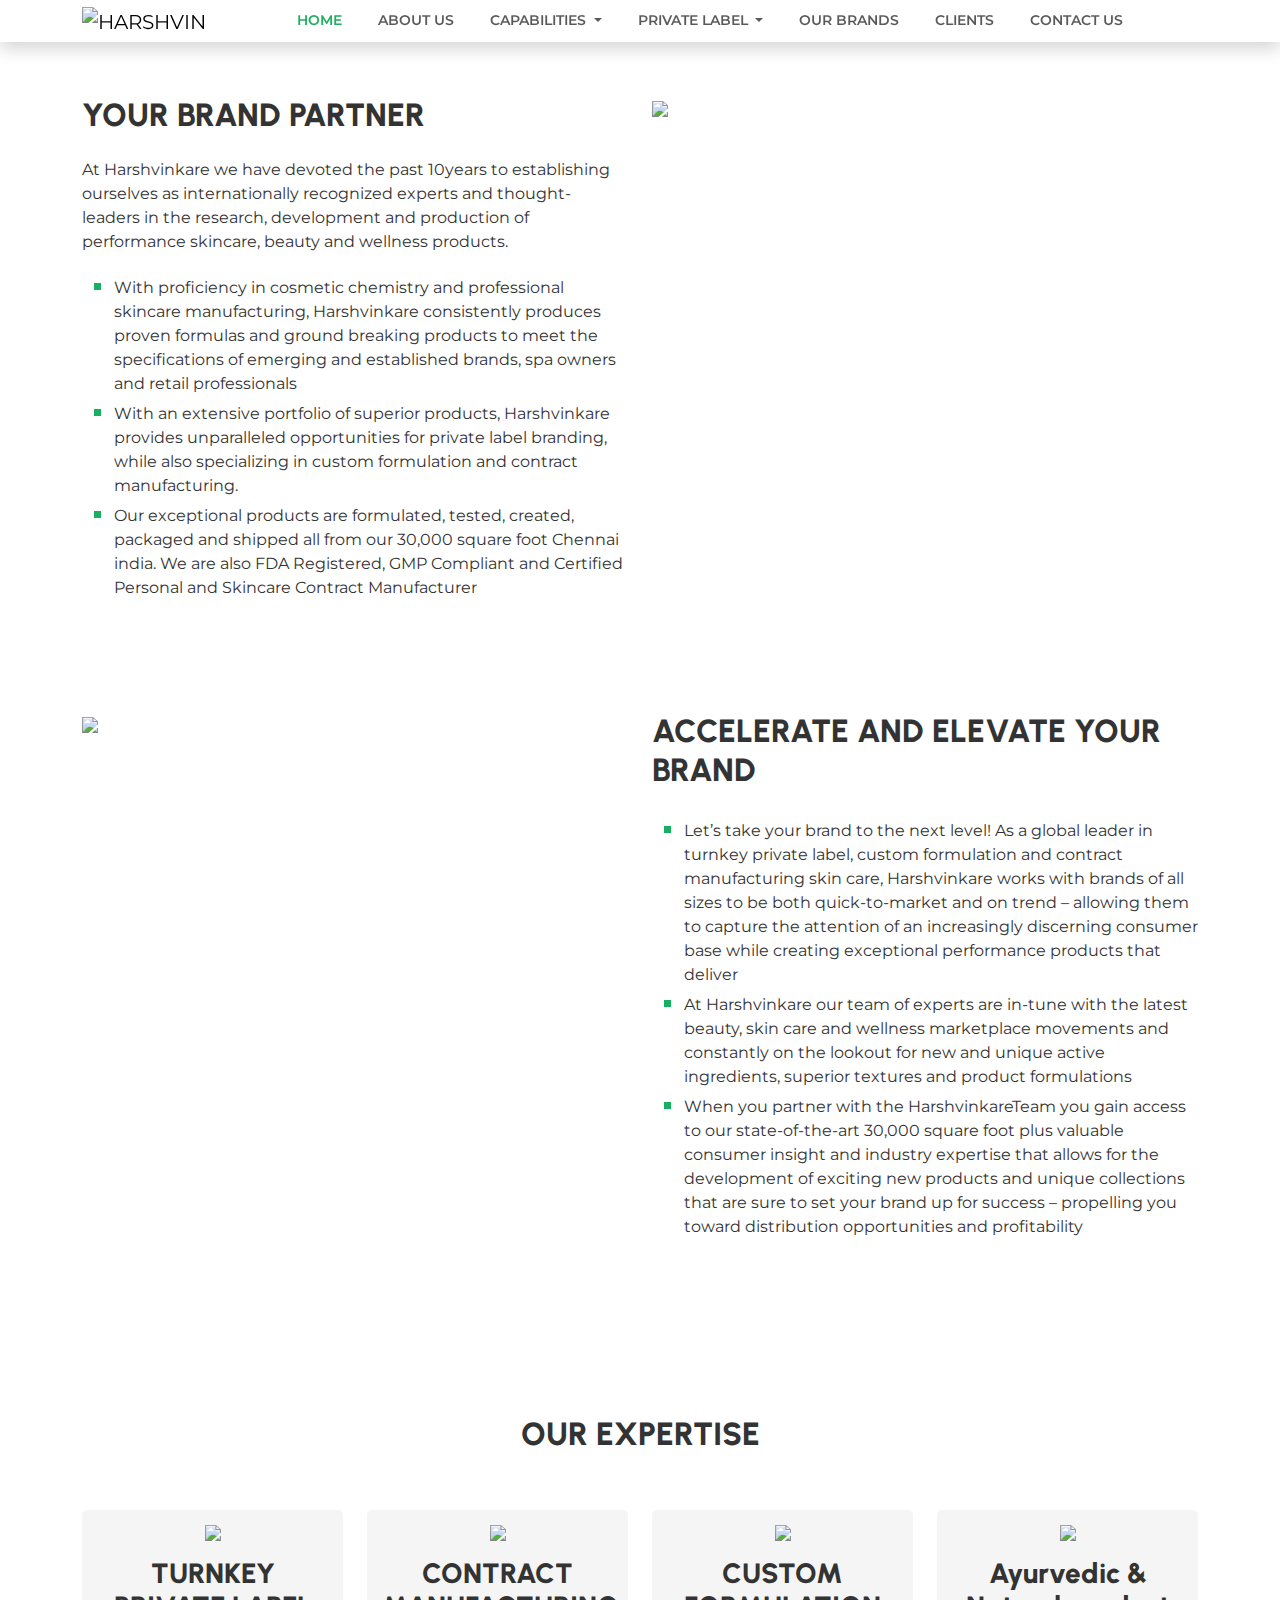
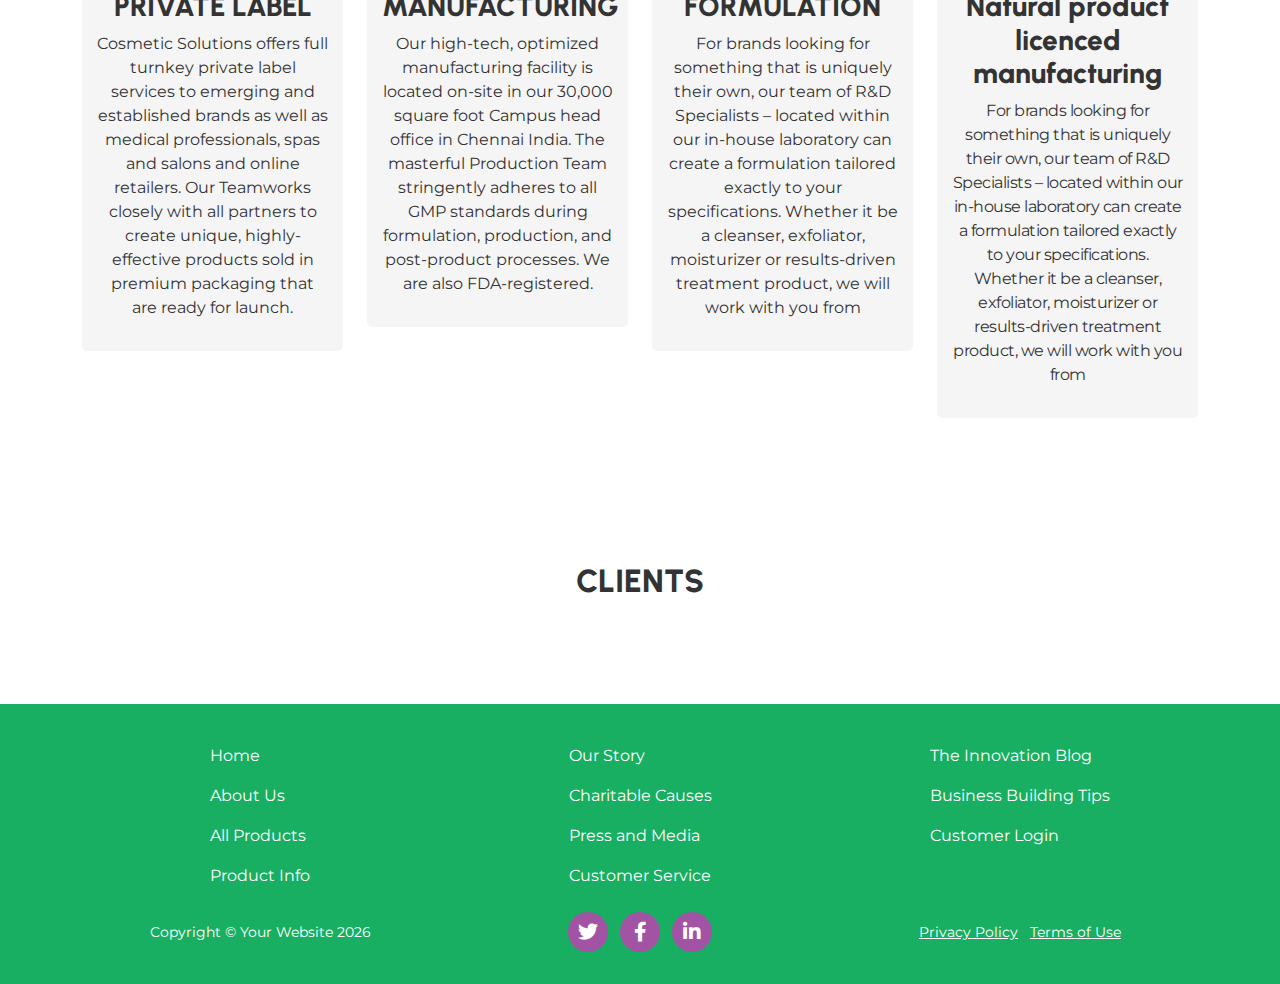
==== index.html @ 8b8654ab "Add files via upload" ====
<!DOCTYPE html>
<html lang="en">

<head>
  <title> HARSHVIN KARE PRODUCTS </title>
  <meta charset="utf-8">
  <meta name="viewport" content="width=device-width, initial-scale=1">
  <link rel="preconnect" href="https://fonts.googleapis.com">
  <link rel="preconnect" href="https://fonts.gstatic.com" crossorigin>
  <link href="https://fonts.googleapis.com/css2?family=Montserrat:ital,wght@0,100;0,200;0,300;0,400;0,500;0,600;0,700;0,800;0,900;1,100;1,200;1,300;1,400;1,500;1,600;1,700;1,800;1,900&display=swap"
    rel="stylesheet">
    <link href="https://fonts.googleapis.com/css2?family=Urbanist:ital,wght@0,100;0,200;0,300;0,400;0,500;0,600;0,700;0,800;0,900;1,100;1,200;1,300;1,400;1,500;1,600;1,700;1,800;1,900&display=swap" rel="stylesheet">
  <link rel="stylesheet" href="https://use.fontawesome.com/releases/v5.8.1/css/all.css">
  <link href="https://cdn.jsdelivr.net/npm/bootstrap@5.2.3/dist/css/bootstrap.min.css" rel="stylesheet">
  <link rel='stylesheet' href='https://cdnjs.cloudflare.com/ajax/libs/OwlCarousel2/2.3.4/assets/owl.carousel.min.css'>
  <link rel="stylesheet" href="css/style.css">
</head>

<body>
  <!--Header starts here -->
  <nav class="navbar navbar-expand-lg navbar-light bg-white fixed-top shadow p-0">
    <div class="container">
      <a class="navbar-brand" href="#">
        <img src="images/logo.jpg" alt="HARSHVIN" width="300" class="brand-logo" />
      </a>
      <button class="navbar-toggler" type="button" data-bs-toggle="collapse" data-bs-target="#navbarSupportedContent"
        aria-controls="navbarSupportedContent" aria-expanded="false" aria-label="Toggle navigation">
        <span class="navbar-toggler-icon"></span>
      </button>
      <div class="collapse navbar-collapse" id="navbarSupportedContent">
        <ul class="navbar-nav mx-auto mb-2 mb-lg-0">
          <li class="nav-item">
            <a class="nav-link active" href="index.html"> HOME </a>
          </li>
          <li class="nav-item">
            <a class="nav-link" href="about.html"> ABOUT US </a>
          </li>
          <li class="nav-item dropdown">
            <a class="nav-link dropdown-toggle" href="#" id="navbarDropdown" role="button" data-bs-toggle="dropdown"
              aria-expanded="false">
              CAPABILITIES
            </a>
            <ul class="dropdown-menu" aria-labelledby="navbarDropdown">
              <li><a class="dropdown-item" href="capabilities.html"> Custom Formulation </a></li>
              <li><a class="dropdown-item" href="capabilities.html"> Ayurvedic & Natural </a></li>
              <li><a class="dropdown-item" href="capabilities.html"> Handmade </a></li>
              <li><a class="dropdown-item" href="capabilities.html"> Manufacturing </a></li>
              <li><a class="dropdown-item" href="capabilities.html"> Turnkey Packaging </a></li>
              <li><a class="dropdown-item" href="capabilities.html"> Quality Assurance </a></li>
            </ul>
          </li>
          <li class="nav-item dropdown">
            <a class="nav-link dropdown-toggle" href="#" id="navbarDropdown" role="button" data-bs-toggle="dropdown"
              aria-expanded="false">
              PRIVATE LABEL
            </a>
            <ul class="dropdown-menu" aria-labelledby="navbarDropdown">
              <li><a class="dropdown-item" href="how-it-works.html"> How it works </a></li>
            </ul>
          </li>
          <li class="nav-item">
            <a class="nav-link" aria-current="page" href="our-brands.html"> OUR BRANDS </a>
          </li>
          <li class="nav-item">
            <a class="nav-link" href="clients.html"> CLIENTS </a>
          </li>

          <li class="nav-item">
            <a class="nav-link" href="contact.html"> CONTACT US </a>
          </li>

        </ul>

      </div>
    </div>
  </nav>
  <!--Header ends here -->
  <!-- Banner starts here -->
  <article class="banner-section">
    <div id="banner-carousel" class="owl-carousel">
      <div class="owl-slide">
        <img src="images/slide-01.jpg">
        <div class="slide-caption">
          <h1> Your Brand Partner </h1>
          <p class="mb-0"> The Partner For Turnkey Performance Product Solutions,
            Custom Formulation And Contract Manufacturing </p>
        </div>
      </div>
      <div class="owl-slide">
        <img src="images/slide-02.jpg">
        <div class="slide-caption">
          <h1> Your Brand Partner </h1>
          <p class="mb-0"> The Partner For Turnkey Performance Product Solutions,
            Custom Formulation And Contract Manufacturing </p>
        </div>
      </div>
      <div class="owl-slide">
        <img src="images/slide-03.jpg">
        <div class="slide-caption">
          <h1> Your Brand Partner </h1>
          <p class="mb-0"> The Partner For Turnkey Performance Product Solutions,
            Custom Formulation And Contract Manufacturing </p>
        </div>
      </div>
      <div class="owl-slide">
        <img src="images/slide-04.jpg">
        <div class="slide-caption">
          <h1> Your Brand Partner </h1>
          <p class="mb-0"> The Partner For Turnkey Performance Product Solutions,
            Custom Formulation And Contract Manufacturing </p>
        </div>
      </div>
      <div class="owl-slide">
        <img src="images/slide-05.jpg">
        <div class="slide-caption">
          <h1> Your Brand Partner </h1>
          <p class="mb-0"> The Partner For Turnkey Performance Product Solutions,
            Custom Formulation And Contract Manufacturing </p>
        </div>
      </div>
    </div>
  </article>
  <!-- Banner ends here -->
  <article>
    <div class="container py-sm-5">
      <div class="row py-sm-5">
        <div class="col-md-6 order-sm-2">
          <img src="images/factory-01.jpg" class="img-fluid" />
        </div>
        <div class="col-md-6 order-sm-1">
          <h2 class="pb-sm-3 underline">  YOUR BRAND PARTNER </h2>
          <p> At Harshvinkare we have devoted the past 10years to establishing ourselves as
            internationally recognized experts and thought-leaders in the research, development and
            production of performance skincare, beauty and wellness products.</p>
          <ul class="list-bullet">
            <li> With proficiency in cosmetic chemistry and professional skincare manufacturing,
              Harshvinkare consistently produces proven formulas and ground breaking products
              to meet the specifications of emerging and established brands, spa owners and retail
              professionals </li>
            <li> With an extensive portfolio of superior products, Harshvinkare provides
              unparalleled opportunities for private label branding, while also specializing in custom
              formulation and contract manufacturing. </li>
            <li> Our exceptional products are formulated, tested, created, packaged and shipped all
              from our 30,000 square foot Chennai india. We are also FDA Registered, GMP
              Compliant and Certified Personal and Skincare Contract Manufacturer </li>
          </ul>

        </div>
      </div>
      <div class="row py-sm-5">
        <div class="col-md-6">
          <img src="images/accelarate-brand.JPG" class="img-fluid" />
        </div>
        <div class="col-md-6">
          <h2 class="pb-sm-3 underline"> ACCELERATE AND ELEVATE
            YOUR BRAND </h2>

          <ul class="list-bullet">
            <li> Let’s take your brand to the next level! As a global leader in turnkey
              private label, custom formulation and contract manufacturing skin
              care, Harshvinkare works with brands of all sizes to be both
              quick-to-market and on trend – allowing them to capture the
              attention of an increasingly discerning consumer base while creating
              exceptional performance products that deliver </li>
            <li> At Harshvinkare our team of experts are in-tune with the latest
              beauty, skin care and wellness marketplace movements and
              constantly on the lookout for new and unique active ingredients,
              superior textures and product formulations </li>
            <li> When you partner with the HarshvinkareTeam you gain access
              to our state-of-the-art 30,000 square foot plus valuable consumer
              insight and industry expertise that allows for the development of
              exciting new products and unique collections that are sure to set your
              brand up for success – propelling you toward distribution
              opportunities and profitability </li>
          </ul>

        </div>
      </div>
    </div>
  </article>
  <article class="expertise-section">
    <div class="container">
    <div class="row py-sm-5">
      <h2 class="text-center py-3 pb-sm-5 underline"> OUR EXPERTISE </h2>
      <div class="col-md-3">
        <div class="expertise-card">
        <img src="https://dummyimage.com/600x400/000/fff" class="img-fluid mb-3"/>
        <h3> TURNKEY PRIVATE LABEL </h3>
        <p> Cosmetic Solutions offers full turnkey
          private label services to emerging and
          established brands as well as medical
          professionals, spas and salons and
          online retailers. Our Teamworks closely
          with all partners to create unique,
          highly-effective products sold in
          premium packaging that are ready for
          launch. </p>
        </div>
      </div>
      <div class="col-md-3">
        <div class="expertise-card">
        <img src="https://dummyimage.com/600x400/000/fff" class="img-fluid mb-3"/>
        <h3> CONTRACT MANUFACTURING </h3>
        <p> Our high-tech, optimized manufacturing facility is
          located on-site in our 30,000 square foot
          Campus head office in Chennai India. The
          masterful Production Team stringently adheres
          to all GMP standards during formulation,
          production, and post-product processes. We are
          also FDA-registered. </p>
        </div>
      </div>
      <div class="col-md-3">
        <div class="expertise-card">
        <img src="https://dummyimage.com/600x400/000/fff" class="img-fluid mb-3"/>
        <h3> CUSTOM FORMULATION </h3>
        <p>For brands looking for something that is
          uniquely their own, our team of R&D
          Specialists – located within our in-house
          laboratory can create a
          formulation tailored exactly to your
          specifications. Whether it be a cleanser,
          exfoliator, moisturizer or results-driven
          treatment product, we will work with
          you from </p>
        </div>
      </div>
      <div class="col-md-3">
        <div class="expertise-card">
        <img src="https://dummyimage.com/600x400/000/fff" class="img-fluid mb-3"/>
        <h3>Ayurvedic & Natural product licenced manufacturing </h3>
        <p style="letter-spacing: -0.5px;">For brands looking for something
          that is uniquely their own, our
          team of R&D
          Specialists – located within our
          in-house laboratory can create a
          formulation tailored exactly to
          your specifications. Whether it be
          a cleanser,
          exfoliator, moisturizer or
          results-driven treatment product,
          we will work with
          you from  </p>
        </div>
      </div>
    </div>
  </div>
  </article>
  <article class="py-sm-5">
    <h2 class="text-center py-3 py-sm-5 underline"> CLIENTS </h2>
    <div class="container">
      <div class="brand-carousel section-padding owl-carousel">
        <div class="single-logo">
          <img src="images/clients/brand1.jpg" alt="">
        </div>
        <div class="single-logo">
          <img src="images/clients/brand2.jpg" alt="">
        </div>
        <div class="single-logo">
          <img src="images/clients/brand3.jpg" alt="">
        </div>
        <div class="single-logo">
          <img src="images/clients/brand4.jpg" alt="">
        </div>
        <div class="single-logo">
          <img src="images/clients/brand6.jpg" alt="">
        </div>
        <div class="single-logo">
          <img src="images/clients/brand6.jpg" alt="">
        </div>
        <div class="single-logo">
          <img src="images/clients/brand7.jpg" alt="">
        </div>
      </div>
      <div class="brand-carousel2 section-padding owl-carousel">
        <div class="single-logo">
          <img src="images/clients/brand8.jpg" alt="">
        </div>
        <div class="single-logo">
          <img src="images/clients/brand9.jpg" alt="">
        </div>
        <div class="single-logo">
          <img src="images/clients/brand10.jpg" alt="">
        </div>
        <div class="single-logo">
          <img src="images/clients/brand11.jpg" alt="">
        </div>
        <div class="single-logo">
          <img src="images/clients/brand12.jpg" alt="">
        </div>
        <div class="single-logo">
          <img src="images/clients/brand13.jpg" alt="">
        </div>
        <div class="single-logo">
          <img src="images/clients/brand14.jpg" alt="">
        </div>
      </div>
      
      
      
    </div>
  </article>
  <footer>
    <div class="container">
      <div class="row">
        <div class="col-md-4 footer-column">
          <ul class="nav flex-column">
            <li class="nav-item">
              <a class="nav-link" href="index.html"> Home </a>
            </li>
            <li class="nav-item">
              <a class="nav-link" href="#"> About Us </a>
            </li>
            <li class="nav-item">
              <a class="nav-link" href="#"> All Products </a>
            </li>
            <li class="nav-item">
              <a class="nav-link" href="#"> Product Info </a>
            </li>
          </ul>
        </div>
        <div class="col-md-4 footer-column">
          <ul class="nav flex-column">
           <li class="nav-item">
              <a class="nav-link" href="#"> Our Story </a>
            </li>
            <li class="nav-item">
              <a class="nav-link" href="#"> Charitable Causes </a>
            </li>
            <li class="nav-item">
              <a class="nav-link" href="#"> Press and Media </a>
            </li>
            <li class="nav-item">
              <a class="nav-link" href="#"> Customer Service </a>
            </li>
          </ul>
        </div>
        <div class="col-md-4 footer-column">
          <ul class="nav flex-column">
           <li class="nav-item">
              <a class="nav-link" href="#">  The Innovation Blog </a>
            </li>
            <li class="nav-item">
              <a class="nav-link" href="#"> Business Building Tips </a>
            </li>
            <li class="nav-item">
              <a class="nav-link" href="#"> Customer Login </a>
            </li>
           </ul>
        </div>
      </div>
  
     
      
      <div class="row text-center mt-3">
        <div class="col-md-4 box">
          <span class="copyright quick-links">Copyright &copy; Your Website <script>document.write(new Date().getFullYear())</script>
          </span>
        </div>
        <div class="col-md-4 box">
          <ul class="list-inline social-buttons">
            <li class="list-inline-item">
              <a href="#">
              <i class="fab fa-twitter"></i>
            </a>
            </li>
            <li class="list-inline-item">
              <a href="#">
              <i class="fab fa-facebook-f"></i>
            </a>
            </li>
            <li class="list-inline-item">
              <a href="#">
              <i class="fab fa-linkedin-in"></i>
            </a>
            </li>
          </ul>
        </div>
        <div class="col-md-4 box">
          <ul class="list-inline quick-links">
            <li class="list-inline-item">
              <a href="#">Privacy Policy</a>
            </li>
            <li class="list-inline-item">
              <a href="#">Terms of Use</a>
            </li>
          </ul>
        </div>
      </div>
    </div>
  </footer>
  <script src="https://cdnjs.cloudflare.com/ajax/libs/font-awesome/6.2.1/js/all.min.js"></script>
  <script src="https://cdn.jsdelivr.net/npm/bootstrap@5.2.3/dist/js/bootstrap.bundle.min.js"></script>
  <script src="https://cdnjs.cloudflare.com/ajax/libs/jquery/3.6.1/jquery.min.js"></script>
  <script src='https://cdnjs.cloudflare.com/ajax/libs/OwlCarousel2/2.3.4/owl.carousel.min.js'></script>
  <script src="js/action.js"> </script>
</body>

</html>
---- css/style.css ----
body {
    font-family: 'Montserrat', sans-serif;
    /* font-family: 'Urbanist', sans-serif; */
    font-size: 1rem;
    line-height: 1.5;
    color: #333333;
    font-weight: 400;
}
.h-100vh {
    height: 100vh;
}
.h1, .h2, .h3, .h4, .h5, .h6, h1, h2, h3, h4, h5, h6 {
    font-family: 'Urbanist', sans-serif;
   font-weight: 800;
}
span.navbar-toggler-icon {
    width: 1rem;
    height: 1rem;
}
.navbar li.nav-item {
    padding: 0 10px;
}
.navbar a.nav-link {
    font-size: 14px;
    font-weight: 600;
}
.dropdown-menu li a {
    text-transform: capitalize;
    padding: 10px;
}
.dropdown-item.active, .dropdown-item:active {
    background-color: #19af63;
}
.list-bullet li {
    list-style-type: square;
}
.list-bullet li::marker {
    font-size: 1.3em;
    color: #19af63;
}
.navbar-nav .nav-link.active {
    color: #22ae60;
    font-weight: 600;
}
.slide-caption {
    background-color: #f89e35;
    padding: 15px;
    color: #ffffff;
    width: 50%;
    position: absolute;
    top: 47%;
    left: 10%;
    border-radius: 2px;
}

.banner-section .custom-control {
    position: absolute;
    top: 2em;
    right: 2em;
    z-index: 999;
  }
 .banner-section .custom-control button {
    background: deepskyblue;
    border: 1px solid;
    color: white;
    font-size: 1em;
    padding: 0.2em 0.6em;
    outline: none;
  }
  .banner-section .custom-control button.active {
    background: #7CD279;
  }
  
  .banner-section .owl-carousel {
    position: relative;
    height: 100%;
  }
  .banner-section .owl-carousel .owl-slide {
    width: 100%;
  }
  .banner-section .owl-carousel .owl-slide img {
    width: 100%;
    height: auto;
    margin-top: 45px;
  }
  .banner-section .owl-carousel .owl-controls {
    position: absolute;
    top: 50%;
    left: 0;
    right: 0;
  }
  .banner-section .owl-carousel .owl-nav button {
    position: absolute;
    top: 50%;
    bottom: 0;
    display: inline-block;
    zoom: 1;
    margin: 0;
    width: 60px;
    height: 60px;
    line-height: 45px;
    text-align: center;
    font-size: 1em;
    border-radius: 30px;
    font-size: 14px;
    color: #FFF;
    background: #19af63;
    opacity: 0.8;
    text-transform: uppercase;
    border-radius: 50px;
  }
  .banner-section .owl-carousel .owl-nav button:hover {
    opacity: 1;
  }
  .banner-section .owl-carousel .owl-nav button.owl-prev { 
    left: 0.5em;
    }
    
  .banner-section .owl-carousel .owl-nav button.owl-next { 
    right: 0.5em;
   }
   .banner-section .owl-carousel .owl-nav button>span {
    font-size: 48px;
   }
.expertise-section {
    background-image: url("../images/expertise-bg.jpg");
    background-repeat: no-repeat;
    background-size: cover;
    background-position: center center;
}
.expertise-card{
    border-radius: 5px;
    transition: 0.4s;
    position: relative;
    z-index: 2;
    padding: 15px;
    background: #F5F5F5;
    text-align: center;
}
.expertise-card:hover {
    background: #ffffff;
    box-shadow: 0px 12px 35px rgb(0 0 0 / 10%);
    transform: translateY(-20px);
}

.owl-dots{
    text-align: center;
  }
  
  .owl-dot {
    display: inline-block;
    height: 15px !important;
    width: 15px !important;
    background-color: #dee2e6  !important;
    opacity: 0.8;
    border-radius: 50%;
    margin: 0 5px;
  }
  
  .owl-dot.active {
    background-color: #19af63 !important;
  }
  
.client-img {
    text-align: center;
    border: 2px solid #e9ecef;
    padding: 10px;
    margin-bottom: 15px;
}
.shape-img-1 {
    top: 17px;
    left: -80px;
    position: absolute;
    z-index: -1;
}
/* Contact page */
.contact .card {
    position: relative;
    margin: 150px auto 100px;
    padding: 20px;
    box-shadow: 3px 10px 20px rgba(0, 0, 0, 0.2);
    border-radius: 10px;
    border: 0;
  }
  .contact .card .circle {
    border-radius: 3px;
    width: 150px;
    height: 150px;
    background: black;
    position: absolute;
    right: 0px;
    top: 0;
    background-image: linear-gradient(to top, #fbc2eb 0%, #a6c1ee 100%);
    border-bottom-left-radius: 170px;
  }
  .contact .card .content {
    margin-top: 25px;
    display: flex;
    flex-direction: column;
  }
  .contact .card h1 {
    font-size: 34px;
    font-weight: bold;
    margin-bottom: 0;
  }
  .contact .card h2 {
    font-size: 18px;
    letter-spacing: 0.5px;
    font-weight: 300;
  }
  .contact .card .social {
    margin-bottom: 5px;
  }
  .contact .card .social a {
    text-decoration: none !important;
    color: black;
    margin-left: 8px;
    font-weight: 300;
  }
  .contact .card .social a i {
    font-weight: 400;
  }
  .contact .card .location {
    display: flex;
    align-items: center;
    justify-content: center;
    flex-direction: column;
  }
  .contact .card .location i {
    color: red;
  }
  .contact .card .location p {
    font-weight: 300;
  }









/* Footer */

footer {
    padding: 2rem 0;
    background-color: #19af63;
  }
  
  .footer-column:not(:first-child) {
    padding-top: 2rem;
  }

  
  .footer-column {
    text-align: center;
  }
  .footer-column .nav-item .nav-link {
    padding: 0.5rem 0;
    color: #ffffff;
  }
  .footer-column .nav-item span.nav-link {
    color: #6c757d;
  }
  .footer-column .nav-item span.footer-title {
    font-size: 14px;
    font-weight: 700;
    color: #fff;
    text-transform: uppercase;
  }
  .footer-column .nav-item .fas {
    margin-right: 0.5rem;
  }
  .footer-column ul {
    display: inline-block;
  }

  
  ul.social-buttons {
    margin-bottom: 0;
  }
  
  ul.social-buttons li a:active,
  ul.social-buttons li a:focus,
  ul.social-buttons li a:hover {
    background-color: #fec503;
  }
  
  ul.social-buttons li a {
    font-size: 20px;
    line-height: 40px;
    display: block;
    width: 40px;
    height: 40px;
    -webkit-transition: all 0.3s;
    -moz-transition: all 0.3s;
    transition: all 0.3s;
    color: #fff;
    border-radius: 100%;
    outline: 0;
    background-color: #a253a4;
  }
  
  footer .quick-links {
    font-size: 90%;
    line-height: 40px;
    margin-bottom: 0;
    text-transform: none;
    font-family: Montserrat, "Helvetica Neue", Helvetica, Arial, sans-serif;
  }
  footer .quick-links li a {
    color:#ffffff;
  }
  .copyright {
    color: white;
  }
  
  .fa-ellipsis-h {
    color: white;
    padding: 2rem 0;
  }
  @media (min-width: 768px) {
    .footer-column:not(:first-child) {
      padding-top: 0rem;
    }
    .footer-column ul {
        text-align: left;
      }
  }


/* For mobile phones: */
  @media only screen and (max-width: 768px) {
    .banner-section .owl-carousel .owl-slide img {
      height: 550px;
      width: auto !important;
    }
    .navbar-brand img {
        width:220px;
    }
    .col-reversed{
        flex-direction: column-reverse;
     }
     .contact .card {
        margin: 100px auto 50px;
    }
  }
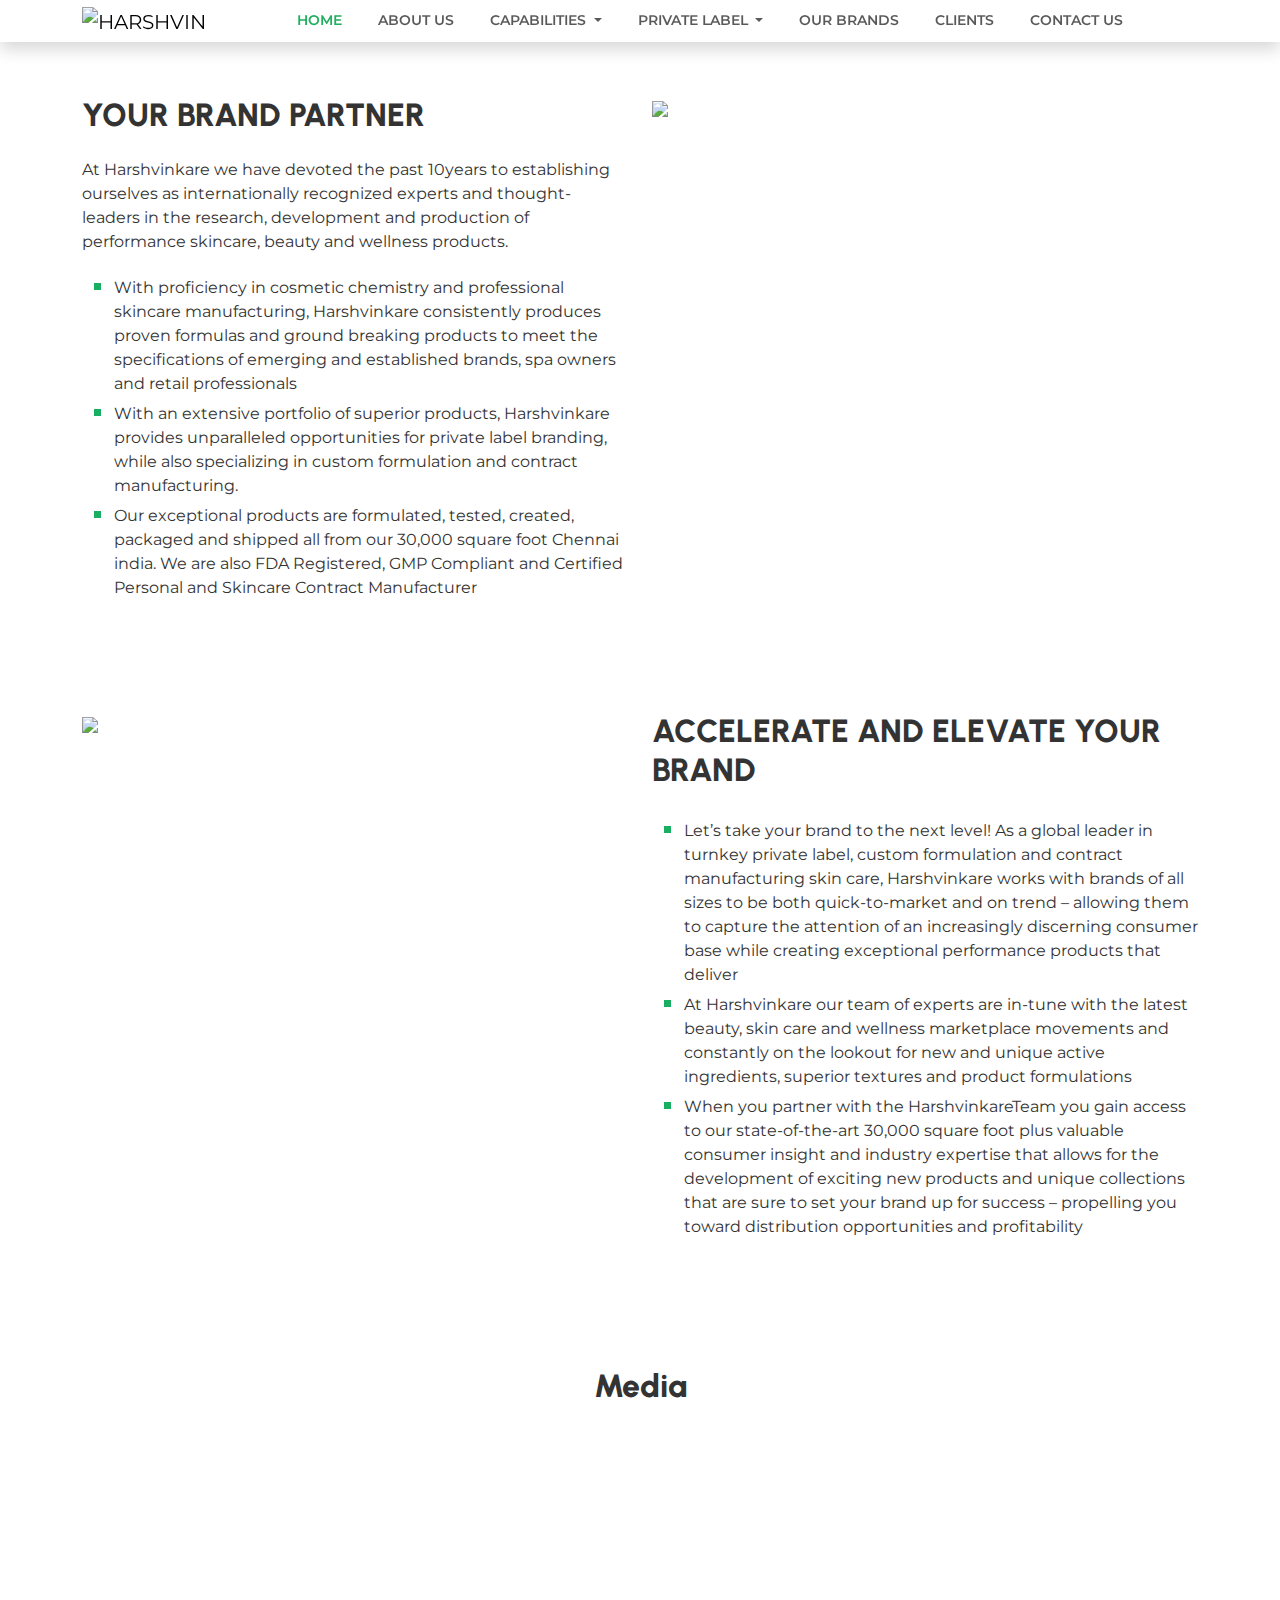
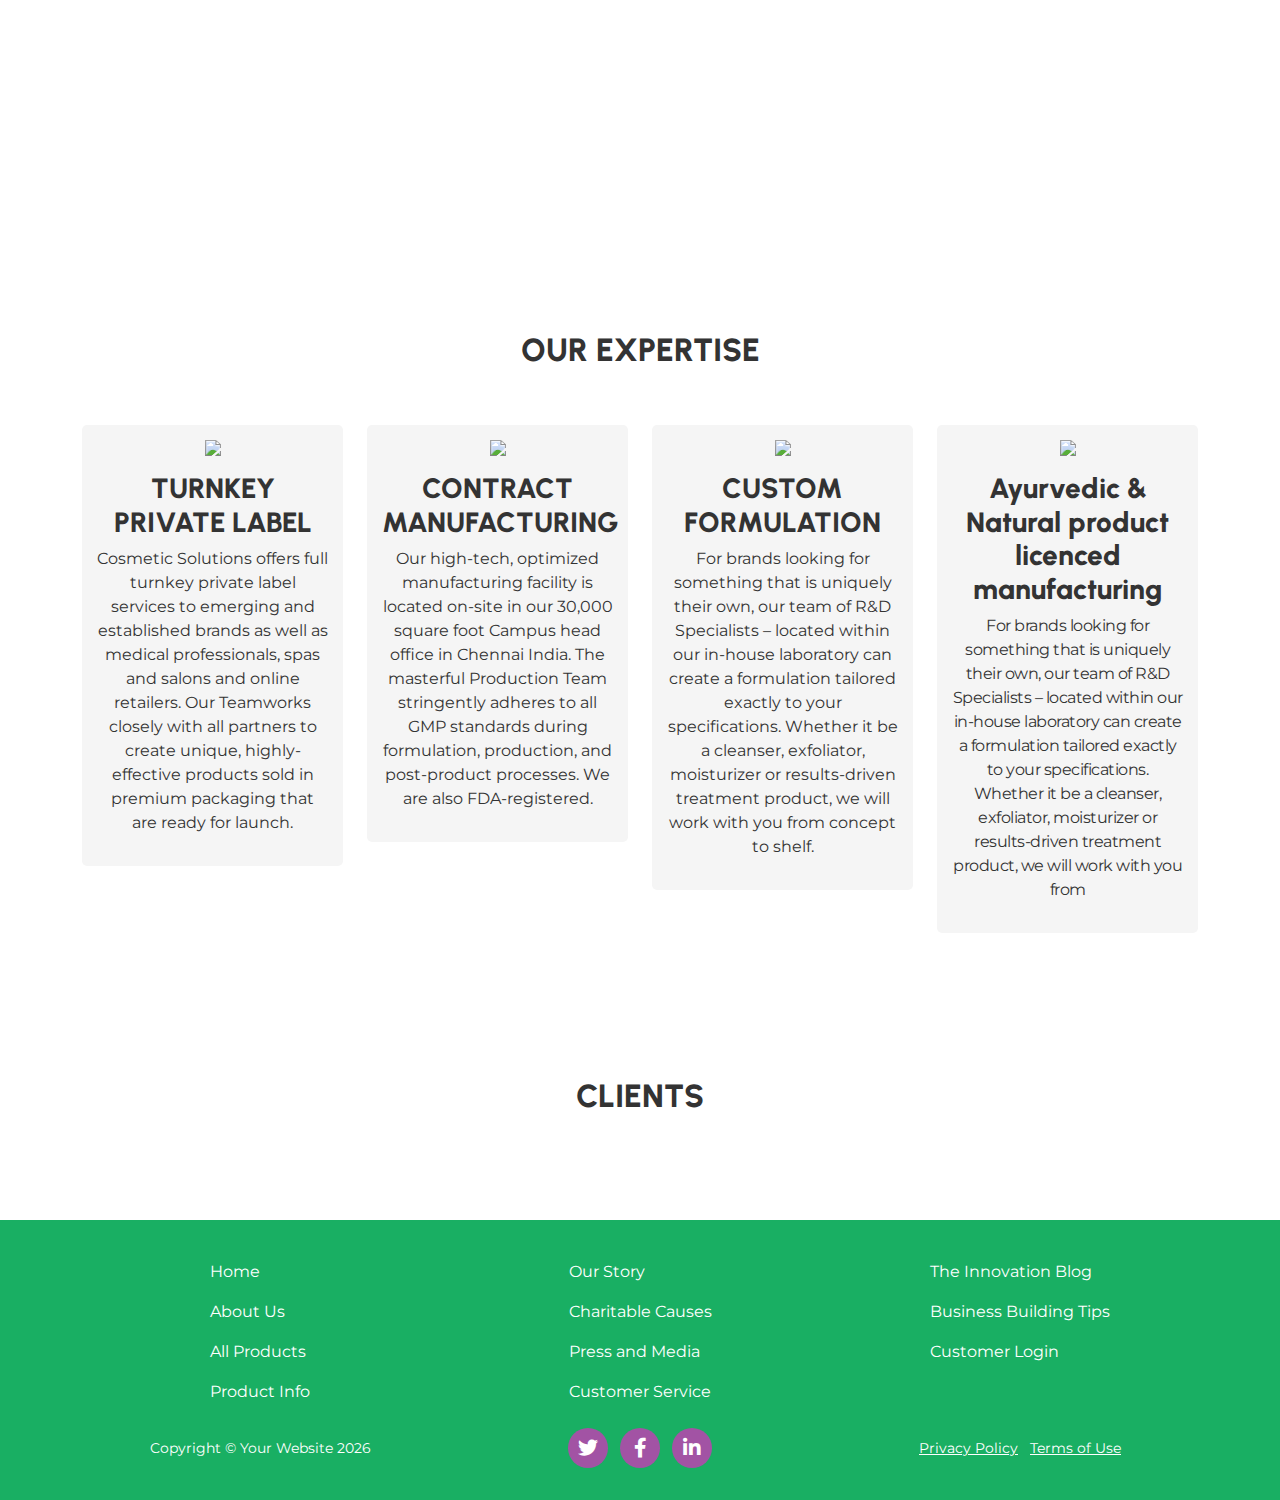
==== commit 4784db96: "Add files via upload" ====
--- a/index.html
+++ b/index.html
@@ -41,12 +41,12 @@
               CAPABILITIES
             </a>
             <ul class="dropdown-menu" aria-labelledby="navbarDropdown">
-              <li><a class="dropdown-item" href="capabilities.html"> Custom Formulation </a></li>
-              <li><a class="dropdown-item" href="capabilities.html"> Ayurvedic & Natural </a></li>
-              <li><a class="dropdown-item" href="capabilities.html"> Handmade </a></li>
-              <li><a class="dropdown-item" href="capabilities.html"> Manufacturing </a></li>
-              <li><a class="dropdown-item" href="capabilities.html"> Turnkey Packaging </a></li>
-              <li><a class="dropdown-item" href="capabilities.html"> Quality Assurance </a></li>
+              <li><a class="dropdown-item" href="capabilities.html#custom-formulation"> Custom Formulation </a></li>
+              <li><a class="dropdown-item" href="capabilities.html#ayurvedic"> Ayurvedic & Natural </a></li>
+              <li><a class="dropdown-item" href="capabilities.html#handmade"> Handmade </a></li>
+              <li><a class="dropdown-item" href="capabilities.html#manufactoring"> Manufacturing </a></li>
+              <li><a class="dropdown-item" href="capabilities.html#turnkey"> Turnkey Packaging </a></li>
+              <li><a class="dropdown-item" href="capabilities.html#qa"> Quality Assurance </a></li>
             </ul>
           </li>
           <li class="nav-item dropdown">
@@ -79,44 +79,44 @@
   <article class="banner-section">
     <div id="banner-carousel" class="owl-carousel">
       <div class="owl-slide">
-        <img src="images/slide-01.jpg">
-        <div class="slide-caption">
+        <img src="images/1.png">
+<!--         <div class="slide-caption">
           <h1> Your Brand Partner </h1>
           <p class="mb-0"> The Partner For Turnkey Performance Product Solutions,
             Custom Formulation And Contract Manufacturing </p>
-        </div>
+        </div> -->
       </div>
       <div class="owl-slide">
-        <img src="images/slide-02.jpg">
-        <div class="slide-caption">
+        <img src="images/2.png">
+<!--         <div class="slide-caption">
           <h1> Your Brand Partner </h1>
           <p class="mb-0"> The Partner For Turnkey Performance Product Solutions,
             Custom Formulation And Contract Manufacturing </p>
-        </div>
+        </div> -->
       </div>
       <div class="owl-slide">
-        <img src="images/slide-03.jpg">
-        <div class="slide-caption">
+        <img src="images/3.png">
+<!--         <div class="slide-caption">
           <h1> Your Brand Partner </h1>
           <p class="mb-0"> The Partner For Turnkey Performance Product Solutions,
             Custom Formulation And Contract Manufacturing </p>
-        </div>
+        </div> -->
       </div>
       <div class="owl-slide">
-        <img src="images/slide-04.jpg">
-        <div class="slide-caption">
+        <img src="images/4.png">
+<!--         <div class="slide-caption">
           <h1> Your Brand Partner </h1>
           <p class="mb-0"> The Partner For Turnkey Performance Product Solutions,
             Custom Formulation And Contract Manufacturing </p>
-        </div>
+        </div> -->
       </div>
       <div class="owl-slide">
-        <img src="images/slide-05.jpg">
-        <div class="slide-caption">
+        <img src="images/5.png">
+<!--         <div class="slide-caption">
           <h1> Your Brand Partner </h1>
           <p class="mb-0"> The Partner For Turnkey Performance Product Solutions,
             Custom Formulation And Contract Manufacturing </p>
-        </div>
+        </div> -->
       </div>
     </div>
   </article>
@@ -178,6 +178,12 @@
       </div>
     </div>
   </article>
+ <article class="media-section mb-5">
+  <center> 
+    <h2 class="text-center py-3 pb-sm-5 underline"> Media </h2>
+  <iframe width="560" height="350" src="https://www.youtube.com/embed/zMjc8K9ndns" title="YouTube video player" frameborder="0" allow="accelerometer; autoplay; clipboard-write; encrypted-media; gyroscope; picture-in-picture" allowfullscreen></iframe>
+</center>
+</article>
   <article class="expertise-section">
     <div class="container">
     <div class="row py-sm-5">
@@ -222,7 +228,7 @@
           specifications. Whether it be a cleanser,
           exfoliator, moisturizer or results-driven
           treatment product, we will work with
-          you from </p>
+          you from concept to shelf. </p>
         </div>
       </div>
       <div class="col-md-3">
@@ -263,7 +269,7 @@
           <img src="images/clients/brand4.jpg" alt="">
         </div>
         <div class="single-logo">
-          <img src="images/clients/brand6.jpg" alt="">
+          <img src="images/clients/brand5.jpg" alt="">
         </div>
         <div class="single-logo">
           <img src="images/clients/brand6.jpg" alt="">
--- a/css/style.css
+++ b/css/style.css
@@ -328,8 +328,20 @@
         text-align: left;
       }
   }
-
-
+  .our-brands {
+    height: 80vh;
+    vertical-align: middle;
+    justify-content: center;
+    display: flex;
+    align-items: center;
+  }
+.our-brands .client-img {
+  border: 0px solid #e9ecef !important;
+}
+.page-section {
+  justify-content: center;
+  align-items: center;
+}
 /* For mobile phones: */
   @media only screen and (max-width: 768px) {
     .banner-section .owl-carousel .owl-slide img {
@@ -337,7 +349,7 @@
       width: auto !important;
     }
     .navbar-brand img {
-        width:220px;
+        width:280px;
     }
     .col-reversed{
         flex-direction: column-reverse;
@@ -345,4 +357,7 @@
      .contact .card {
         margin: 100px auto 50px;
     }
-  }
+    .media-section iframe {
+        width: 100% !important;
+    }
+  }
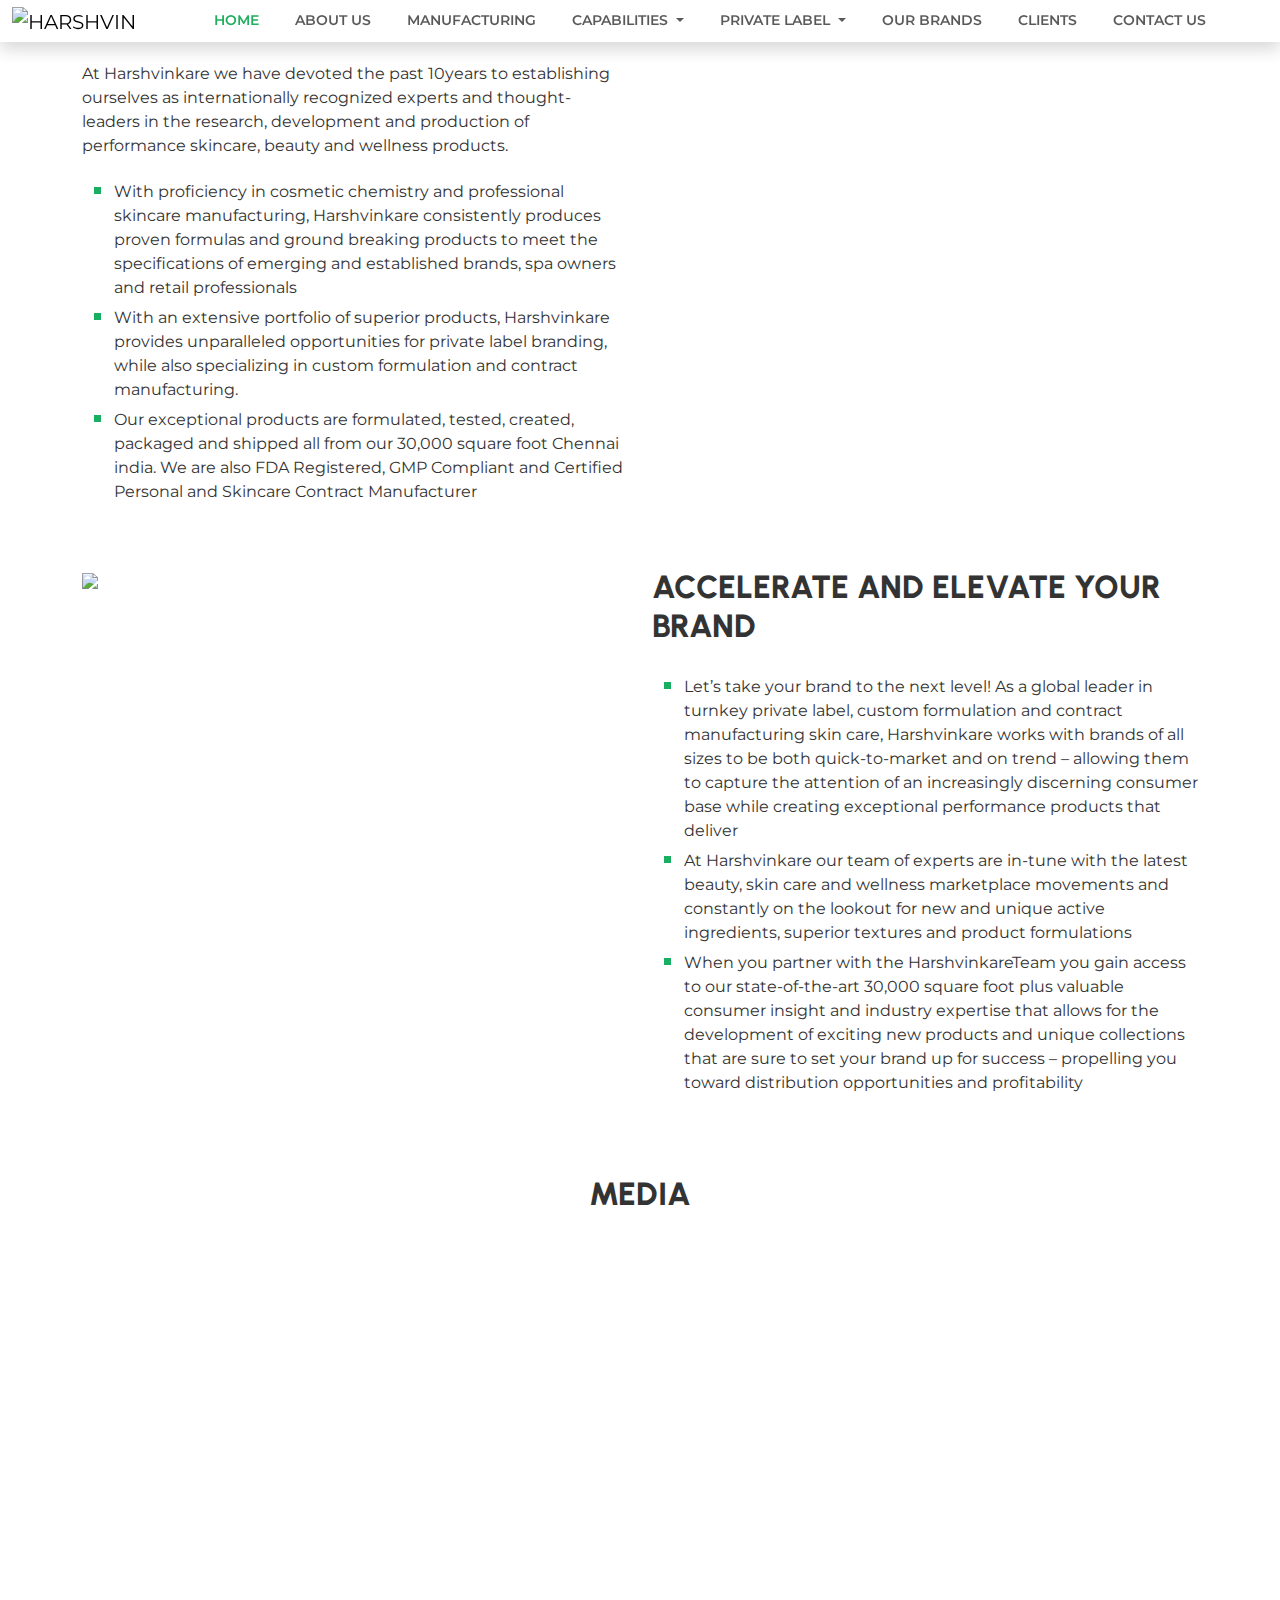
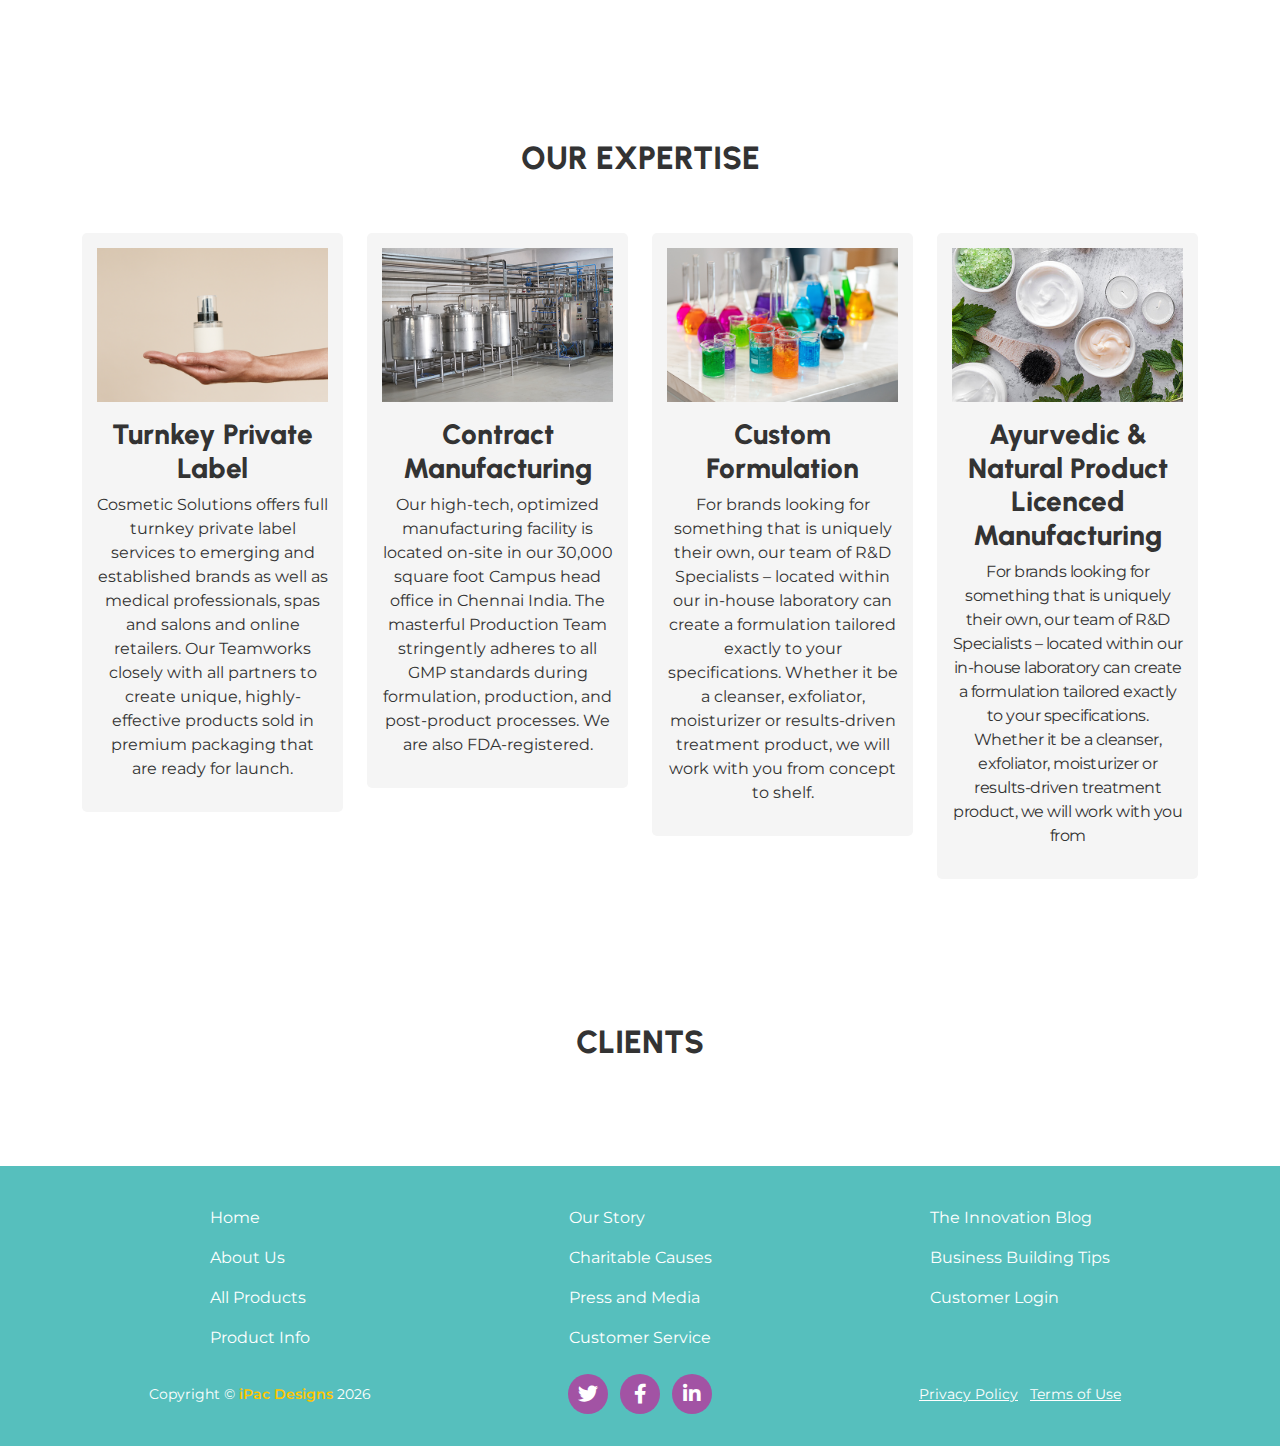
==== commit 788a6bfa: "Add files via upload" ====
--- a/index.html
+++ b/index.html
@@ -19,8 +19,8 @@
 <body>
   <!--Header starts here -->
   <nav class="navbar navbar-expand-lg navbar-light bg-white fixed-top shadow p-0">
-    <div class="container">
-      <a class="navbar-brand" href="#">
+    <div class="container-fluid">
+      <a class="navbar-brand" href="index.html">
         <img src="images/logo.jpg" alt="HARSHVIN" width="300" class="brand-logo" />
       </a>
       <button class="navbar-toggler" type="button" data-bs-toggle="collapse" data-bs-target="#navbarSupportedContent"
@@ -34,6 +34,9 @@
           </li>
           <li class="nav-item">
             <a class="nav-link" href="about.html"> ABOUT US </a>
+          </li>
+          <li class="nav-item">
+            <a class="nav-link" href="manufacturing.html"> MANUFACTURING </a>
           </li>
           <li class="nav-item dropdown">
             <a class="nav-link dropdown-toggle" href="#" id="navbarDropdown" role="button" data-bs-toggle="dropdown"
@@ -44,7 +47,6 @@
               <li><a class="dropdown-item" href="capabilities.html#custom-formulation"> Custom Formulation </a></li>
               <li><a class="dropdown-item" href="capabilities.html#ayurvedic"> Ayurvedic & Natural </a></li>
               <li><a class="dropdown-item" href="capabilities.html#handmade"> Handmade </a></li>
-              <li><a class="dropdown-item" href="capabilities.html#manufactoring"> Manufacturing </a></li>
               <li><a class="dropdown-item" href="capabilities.html#turnkey"> Turnkey Packaging </a></li>
               <li><a class="dropdown-item" href="capabilities.html#qa"> Quality Assurance </a></li>
             </ul>
@@ -79,7 +81,7 @@
   <article class="banner-section">
     <div id="banner-carousel" class="owl-carousel">
       <div class="owl-slide">
-        <img src="images/1.png">
+        <img src="images/1.PNG">
 <!--         <div class="slide-caption">
           <h1> Your Brand Partner </h1>
           <p class="mb-0"> The Partner For Turnkey Performance Product Solutions,
@@ -87,7 +89,7 @@
         </div> -->
       </div>
       <div class="owl-slide">
-        <img src="images/2.png">
+        <img src="images/2.PNG">
 <!--         <div class="slide-caption">
           <h1> Your Brand Partner </h1>
           <p class="mb-0"> The Partner For Turnkey Performance Product Solutions,
@@ -95,7 +97,7 @@
         </div> -->
       </div>
       <div class="owl-slide">
-        <img src="images/3.png">
+        <img src="images/3.PNG">
 <!--         <div class="slide-caption">
           <h1> Your Brand Partner </h1>
           <p class="mb-0"> The Partner For Turnkey Performance Product Solutions,
@@ -103,7 +105,7 @@
         </div> -->
       </div>
       <div class="owl-slide">
-        <img src="images/4.png">
+        <img src="images/4.PNG">
 <!--         <div class="slide-caption">
           <h1> Your Brand Partner </h1>
           <p class="mb-0"> The Partner For Turnkey Performance Product Solutions,
@@ -111,7 +113,7 @@
         </div> -->
       </div>
       <div class="owl-slide">
-        <img src="images/5.png">
+        <img src="images/5.PNG">
 <!--         <div class="slide-caption">
           <h1> Your Brand Partner </h1>
           <p class="mb-0"> The Partner For Turnkey Performance Product Solutions,
@@ -122,8 +124,8 @@
   </article>
   <!-- Banner ends here -->
   <article>
-    <div class="container py-sm-5">
-      <div class="row py-sm-5">
+    <div class="container">
+      <div class="row">
         <div class="col-md-6 order-sm-2">
           <img src="images/factory-01.jpg" class="img-fluid" />
         </div>
@@ -190,8 +192,8 @@
       <h2 class="text-center py-3 pb-sm-5 underline"> OUR EXPERTISE </h2>
       <div class="col-md-3">
         <div class="expertise-card">
-        <img src="https://dummyimage.com/600x400/000/fff" class="img-fluid mb-3"/>
-        <h3> TURNKEY PRIVATE LABEL </h3>
+        <img src="images/our-expertise/turnkey-private-label.png" class="img-fluid mb-3"/>
+        <h3 class="text-capitalize"> Turnkey private label </h3>
         <p> Cosmetic Solutions offers full turnkey
           private label services to emerging and
           established brands as well as medical
@@ -205,8 +207,8 @@
       </div>
       <div class="col-md-3">
         <div class="expertise-card">
-        <img src="https://dummyimage.com/600x400/000/fff" class="img-fluid mb-3"/>
-        <h3> CONTRACT MANUFACTURING </h3>
+        <img src="images/our-expertise/contract-manufacturing.PNG" class="img-fluid mb-3"/>
+        <h3 class="text-capitalize">contract manufacturing </h3>
         <p> Our high-tech, optimized manufacturing facility is
           located on-site in our 30,000 square foot
           Campus head office in Chennai India. The
@@ -218,8 +220,8 @@
       </div>
       <div class="col-md-3">
         <div class="expertise-card">
-        <img src="https://dummyimage.com/600x400/000/fff" class="img-fluid mb-3"/>
-        <h3> CUSTOM FORMULATION </h3>
+        <img src="images/our-expertise/custom-formulation.png" class="img-fluid mb-3"/>
+        <h3 class="text-capitalize"> Custom formulation </h3>
         <p>For brands looking for something that is
           uniquely their own, our team of R&D
           Specialists – located within our in-house
@@ -233,8 +235,8 @@
       </div>
       <div class="col-md-3">
         <div class="expertise-card">
-        <img src="https://dummyimage.com/600x400/000/fff" class="img-fluid mb-3"/>
-        <h3>Ayurvedic & Natural product licenced manufacturing </h3>
+        <img src="images/our-expertise/ayurvedic.png" class="img-fluid mb-3"/>
+        <h3 class="text-capitalize"> Ayurvedic & Natural product licenced manufacturing </h3>
         <p style="letter-spacing: -0.5px;">For brands looking for something
           that is uniquely their own, our
           team of R&D
@@ -360,7 +362,7 @@
       
       <div class="row text-center mt-3">
         <div class="col-md-4 box">
-          <span class="copyright quick-links">Copyright &copy; Your Website <script>document.write(new Date().getFullYear())</script>
+          <span class="copyright quick-links">Copyright &copy; <a class="text-yellow" target="_black" href="http://www.ipacdesigns.in/"> iPac Designs </a> <script>document.write(new Date().getFullYear())</script>
           </span>
         </div>
         <div class="col-md-4 box">
--- a/css/style.css
+++ b/css/style.css
@@ -12,6 +12,7 @@
 .h1, .h2, .h3, .h4, .h5, .h6, h1, h2, h3, h4, h5, h6 {
     font-family: 'Urbanist', sans-serif;
    font-weight: 800;
+   text-transform: uppercase;
 }
 span.navbar-toggler-icon {
     width: 1rem;
@@ -81,7 +82,7 @@
   .banner-section .owl-carousel .owl-slide img {
     width: 100%;
     height: auto;
-    margin-top: 45px;
+    margin-top: 65px;
   }
   .banner-section .owl-carousel .owl-controls {
     position: absolute;
@@ -145,6 +146,7 @@
 
 .owl-dots{
     text-align: center;
+    margin-top: 15px;
   }
   
   .owl-dot {
@@ -173,6 +175,11 @@
     position: absolute;
     z-index: -1;
 }
+.text-yellow {
+  color: #ffc600 !important;
+  font-weight: 600;
+  text-decoration: none;
+}
 /* Contact page */
 .contact .card {
     position: relative;
@@ -245,7 +252,7 @@
 
 footer {
     padding: 2rem 0;
-    background-color: #19af63;
+    background-color: #56bfbd;
   }
   
   .footer-column:not(:first-child) {
@@ -327,6 +334,9 @@
     .footer-column ul {
         text-align: left;
       }
+      table thead th {
+        padding:8px;
+      }
   }
   .our-brands {
     height: 80vh;
@@ -336,12 +346,63 @@
     align-items: center;
   }
 .our-brands .client-img {
-  border: 0px solid #e9ecef !important;
-}
+  border: 3px solid #efefef !important;
+  height: 420px;
+  transition: 0.3s;
+}
+.our-brands .client-img:hover { 
+  background: rgb(86 191 189 / 50%);
+}
+
 .page-section {
   justify-content: center;
   align-items: center;
 }
+/* image section for manufacturing page */
+
+.man-section {
+padding: 15px;
+}
+.man-section img {
+	max-width: 100%;
+	height: auto;
+	vertical-align: middle;
+	display: inline-block;
+}
+
+/* Main CSS */
+.grid-wrapper > div {
+	display: flex;
+	justify-content: center;
+	align-items: center;
+}
+.grid-wrapper > div > img {
+	width: 100%;
+	height: 100%;
+	object-fit: cover;
+	border-radius: 5px;
+}
+
+.grid-wrapper {
+  display: grid;
+  grid-gap: 20px;
+  grid-template-columns: repeat(auto-fit, minmax(320px, 1fr));
+  grid-auto-rows: 260px;
+  grid-auto-flow: dense;
+}
+.grid-wrapper .wide {
+	grid-column: span 2;
+}
+.grid-wrapper .tall {
+	grid-row: span 2;
+}
+.grid-wrapper .big {
+	grid-column: span 2;
+	grid-row: span 2;
+}
+
+
+
 /* For mobile phones: */
   @media only screen and (max-width: 768px) {
     .banner-section .owl-carousel .owl-slide img {
@@ -360,4 +421,53 @@
     .media-section iframe {
         width: 100% !important;
     }
-  }
+    #no-more-tables td{
+      font-size: 12px;
+  }
+  }
+  #no-more-tables td{
+    padding: 10px;
+}
+@media only screen and (max-width: 800px) {
+
+#no-more-tables table, 
+#no-more-tables thead, 
+#no-more-tables tbody, 
+#no-more-tables th, 
+#no-more-tables td, 
+#no-more-tables tr { 
+display: block; 
+}
+
+#no-more-tables thead tr { 
+position: absolute;
+top: -9999px;
+left: -9999px;
+}
+
+#no-more-tables tr {
+     border: 1px solid #ccc;
+     }
+
+#no-more-tables td { 
+border: none;
+border-bottom: 1px solid #eee; 
+position: relative;
+padding-left: 50%; 
+white-space: normal;
+text-align:left;
+}
+
+#no-more-tables td:before { 
+position: absolute;
+top: 6px;
+left: 6px;
+width: 45%; 
+padding-right: 10px; 
+white-space: normal;
+text-align:left;
+font-weight: bold;
+}
+
+#no-more-tables td:before { content: attr(data-title); }
+}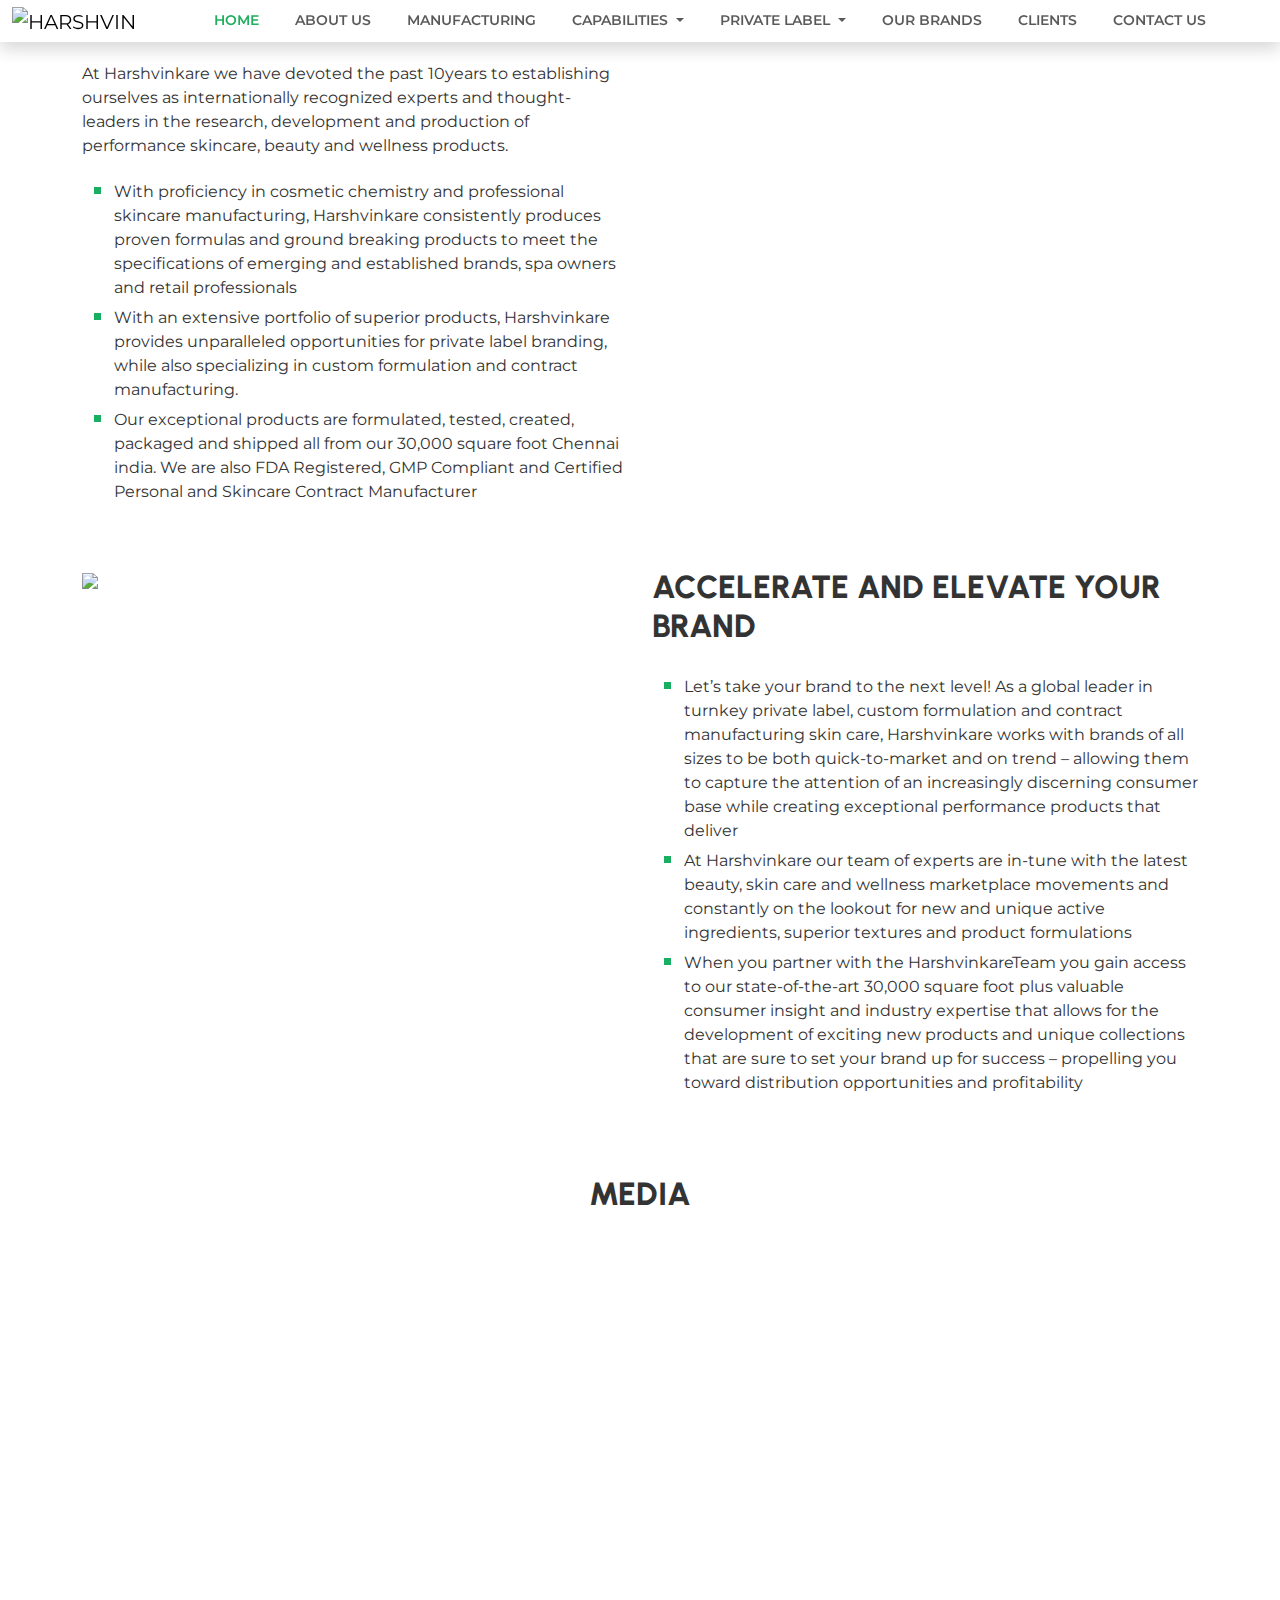
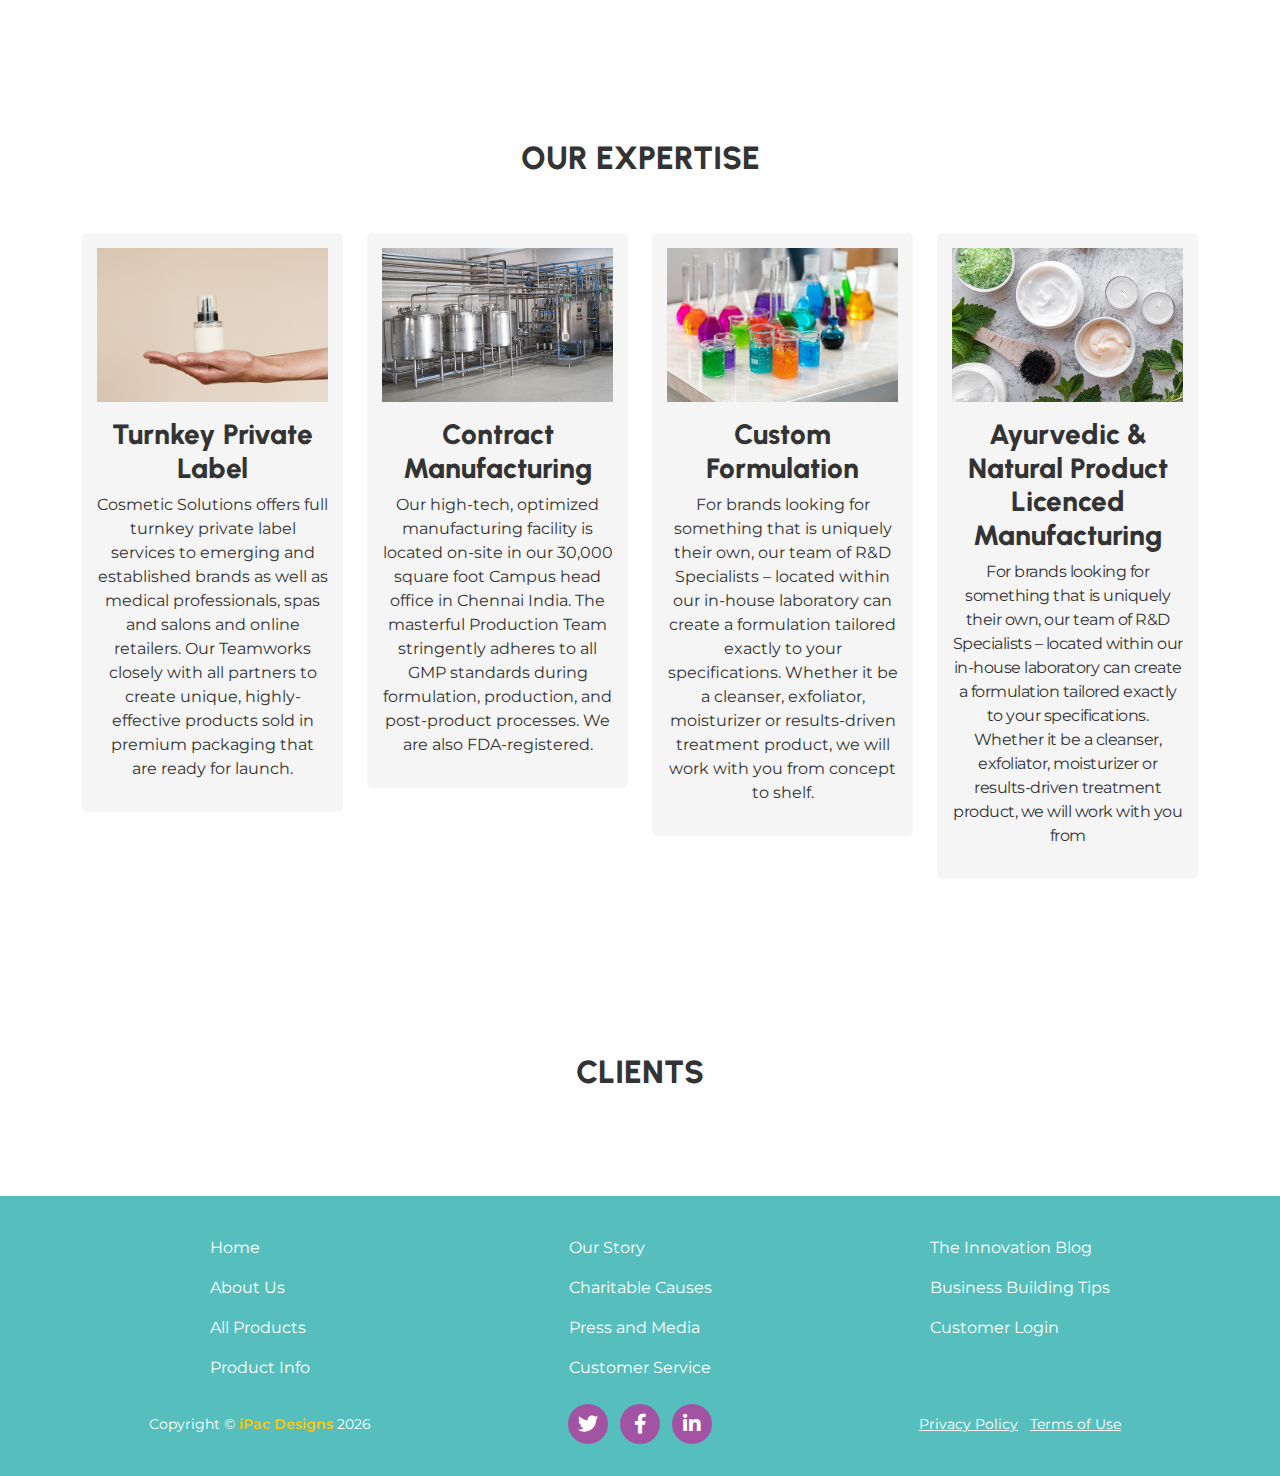
==== commit 2039217a: "Update index.html" ====
--- a/index.html
+++ b/index.html
@@ -78,10 +78,11 @@
   </nav>
   <!--Header ends here -->
   <!-- Banner starts here -->
-  <article class="banner-section">
+ <article class="banner-section">
     <div id="banner-carousel" class="owl-carousel">
       <div class="owl-slide">
-        <img src="images/1.PNG">
+        <img class="d-none d-sm-block" src="images/1.PNG">
+        <img class="d-block d-sm-none" src="images/mobile/mobile01.PNG">
 <!--         <div class="slide-caption">
           <h1> Your Brand Partner </h1>
           <p class="mb-0"> The Partner For Turnkey Performance Product Solutions,
@@ -89,7 +90,8 @@
         </div> -->
       </div>
       <div class="owl-slide">
-        <img src="images/2.PNG">
+        <img class="d-none d-sm-block" src="images/2.PNG">
+        <img class="d-block d-sm-none" src="images/mobile/mobile02.PNG">
 <!--         <div class="slide-caption">
           <h1> Your Brand Partner </h1>
           <p class="mb-0"> The Partner For Turnkey Performance Product Solutions,
@@ -97,7 +99,8 @@
         </div> -->
       </div>
       <div class="owl-slide">
-        <img src="images/3.PNG">
+        <img class="d-none d-sm-block" src="images/3.PNG">
+        <img class="d-block d-sm-none" src="images/mobile/mobile03.PNG">
 <!--         <div class="slide-caption">
           <h1> Your Brand Partner </h1>
           <p class="mb-0"> The Partner For Turnkey Performance Product Solutions,
@@ -105,7 +108,8 @@
         </div> -->
       </div>
       <div class="owl-slide">
-        <img src="images/4.PNG">
+        <img class="d-none d-sm-block" src="images/4.PNG">
+        <img class="d-block d-sm-none" src="images/mobile/mobile04.PNG">
 <!--         <div class="slide-caption">
           <h1> Your Brand Partner </h1>
           <p class="mb-0"> The Partner For Turnkey Performance Product Solutions,
@@ -113,7 +117,8 @@
         </div> -->
       </div>
       <div class="owl-slide">
-        <img src="images/5.PNG">
+        <img class="d-none d-sm-block" src="images/5.PNG">
+        <img class="d-block d-sm-none" src="images/mobile/mobile05.PNG">
 <!--         <div class="slide-caption">
           <h1> Your Brand Partner </h1>
           <p class="mb-0"> The Partner For Turnkey Performance Product Solutions,
@@ -122,7 +127,6 @@
       </div>
     </div>
   </article>
-  <!-- Banner ends here -->
   <article>
     <div class="container">
       <div class="row">
@@ -404,4 +408,4 @@
   <script src="js/action.js"> </script>
 </body>
 
-</html>+</html>
--- a/css/style.css
+++ b/css/style.css
@@ -137,6 +137,7 @@
     padding: 15px;
     background: #F5F5F5;
     text-align: center;
+    margin-bottom: 30px;
 }
 .expertise-card:hover {
     background: #ffffff;
@@ -147,6 +148,7 @@
 .owl-dots{
     text-align: center;
     margin-top: 15px;
+    margin-bottom: 10px;
   }
   
   .owl-dot {
@@ -339,7 +341,7 @@
       }
   }
   .our-brands {
-    height: 80vh;
+    min-height: 80vh;
     vertical-align: middle;
     justify-content: center;
     display: flex;
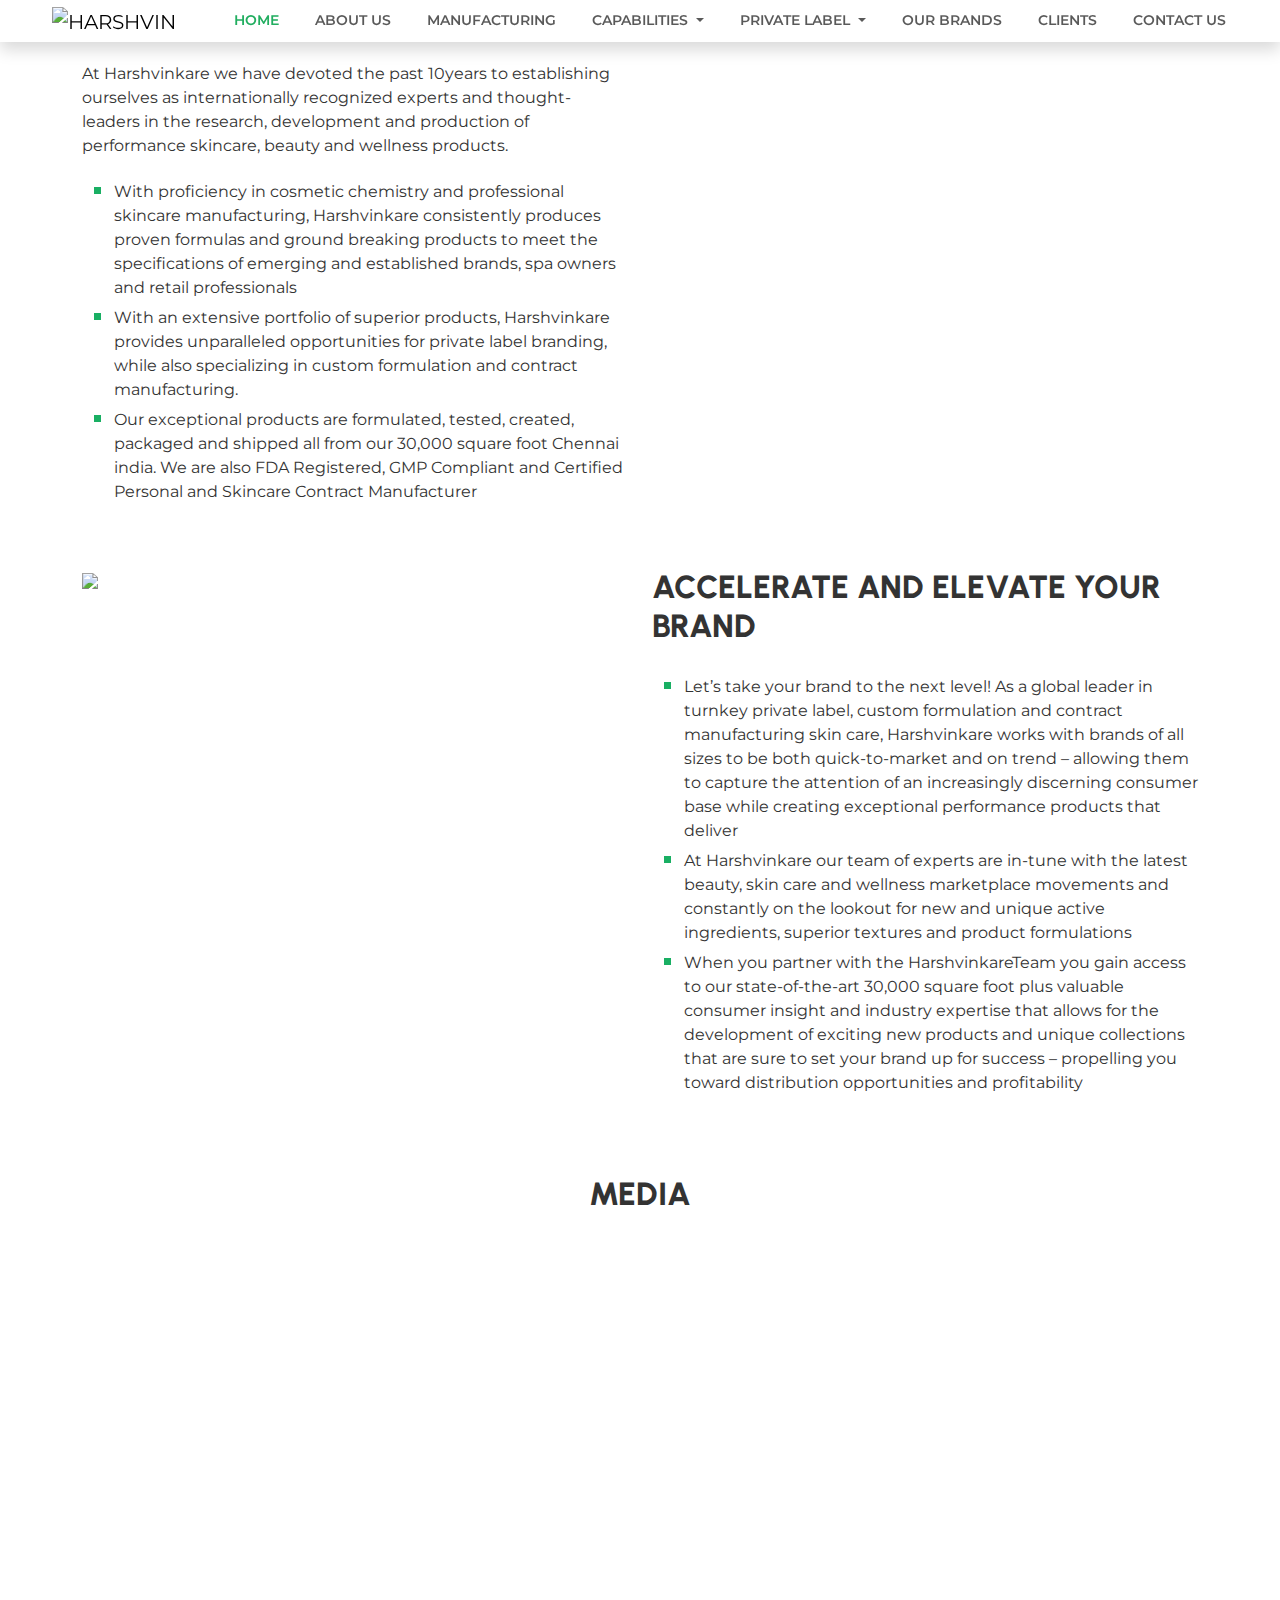
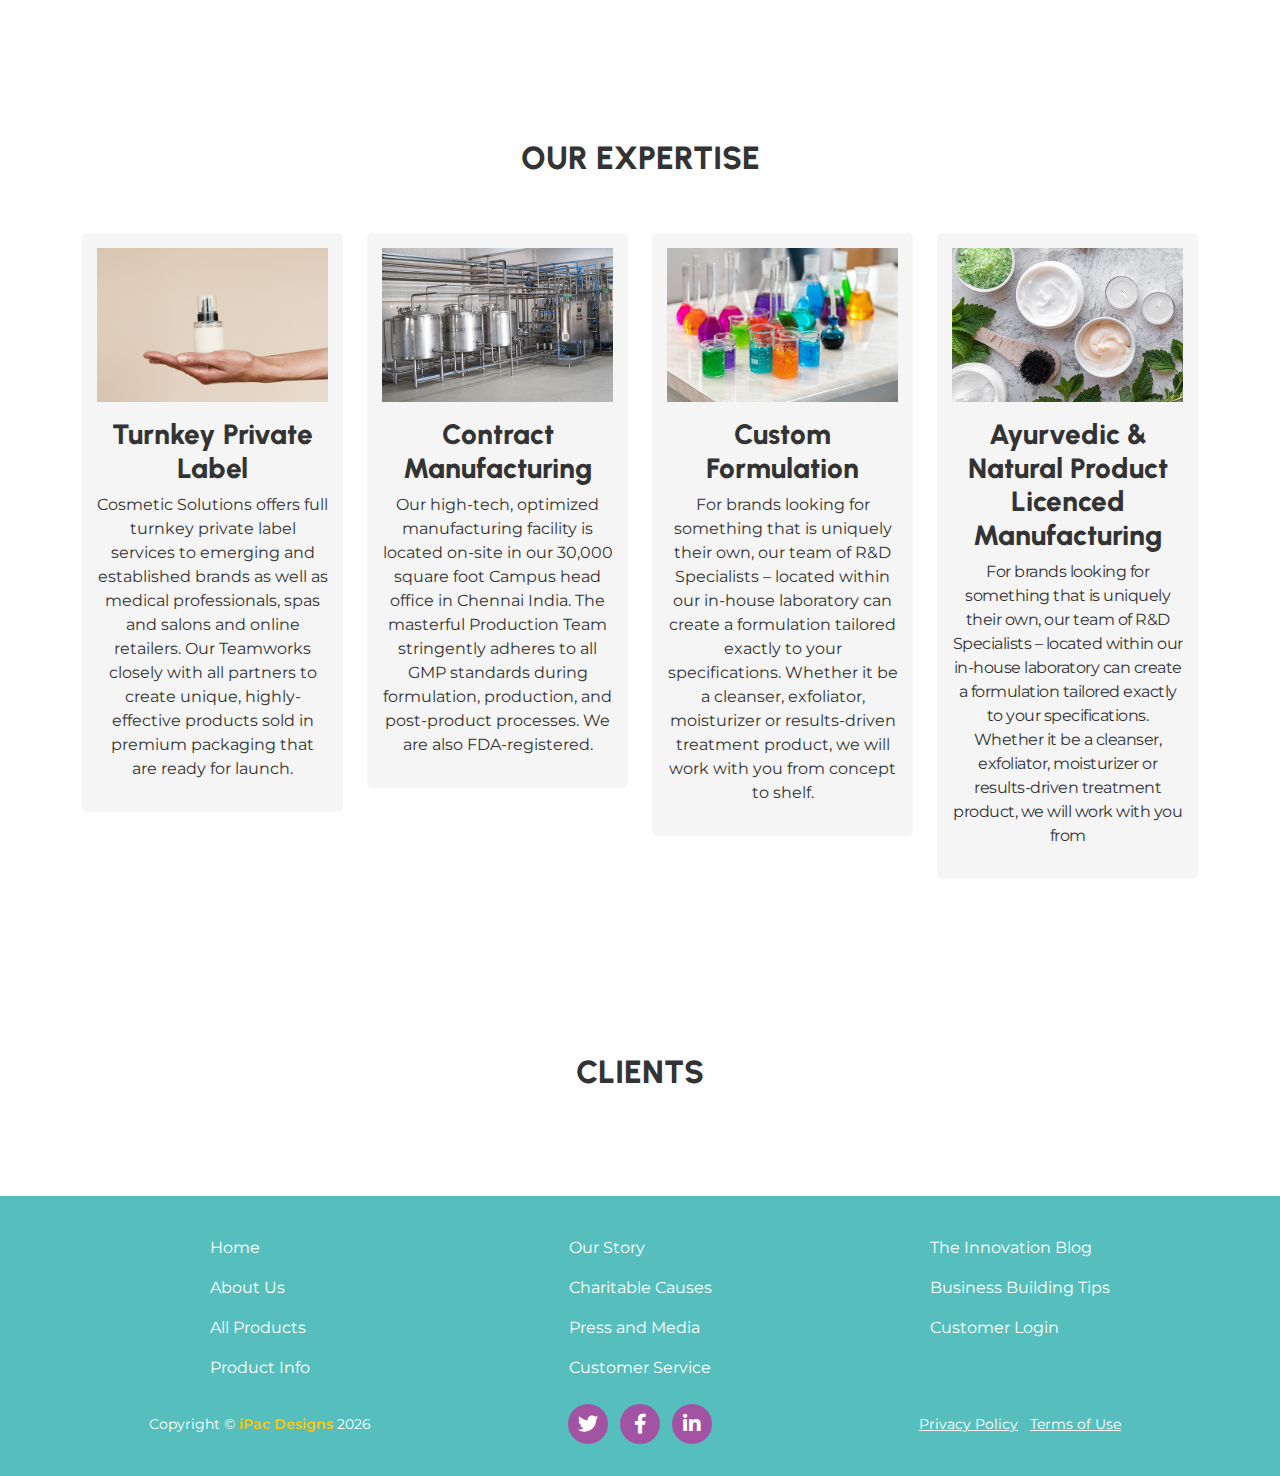
==== commit acb79e60: "Update index.html" ====
--- a/index.html
+++ b/index.html
@@ -82,7 +82,7 @@
     <div id="banner-carousel" class="owl-carousel">
       <div class="owl-slide">
         <img class="d-none d-sm-block" src="images/1.PNG">
-        <img class="d-block d-sm-none" src="images/mobile/mobile01.PNG">
+        <img class="d-block d-sm-none" src="images/mobile/mobile01.png">
 <!--         <div class="slide-caption">
           <h1> Your Brand Partner </h1>
           <p class="mb-0"> The Partner For Turnkey Performance Product Solutions,
@@ -91,7 +91,7 @@
       </div>
       <div class="owl-slide">
         <img class="d-none d-sm-block" src="images/2.PNG">
-        <img class="d-block d-sm-none" src="images/mobile/mobile02.PNG">
+        <img class="d-block d-sm-none" src="images/mobile/mobile02.png">
 <!--         <div class="slide-caption">
           <h1> Your Brand Partner </h1>
           <p class="mb-0"> The Partner For Turnkey Performance Product Solutions,
@@ -100,7 +100,7 @@
       </div>
       <div class="owl-slide">
         <img class="d-none d-sm-block" src="images/3.PNG">
-        <img class="d-block d-sm-none" src="images/mobile/mobile03.PNG">
+        <img class="d-block d-sm-none" src="images/mobile/mobile03.png">
 <!--         <div class="slide-caption">
           <h1> Your Brand Partner </h1>
           <p class="mb-0"> The Partner For Turnkey Performance Product Solutions,
@@ -109,7 +109,7 @@
       </div>
       <div class="owl-slide">
         <img class="d-none d-sm-block" src="images/4.PNG">
-        <img class="d-block d-sm-none" src="images/mobile/mobile04.PNG">
+        <img class="d-block d-sm-none" src="images/mobile/mobile04.png">
 <!--         <div class="slide-caption">
           <h1> Your Brand Partner </h1>
           <p class="mb-0"> The Partner For Turnkey Performance Product Solutions,
@@ -118,7 +118,7 @@
       </div>
       <div class="owl-slide">
         <img class="d-none d-sm-block" src="images/5.PNG">
-        <img class="d-block d-sm-none" src="images/mobile/mobile05.PNG">
+        <img class="d-block d-sm-none" src="images/mobile/mobile05.png">
 <!--         <div class="slide-caption">
           <h1> Your Brand Partner </h1>
           <p class="mb-0"> The Partner For Turnkey Performance Product Solutions,
--- a/css/style.css
+++ b/css/style.css
@@ -53,7 +53,9 @@
     left: 10%;
     border-radius: 2px;
 }
-
+.navbar-brand > img {
+	padding-left:40px;
+}
 .banner-section .custom-control {
     position: absolute;
     top: 2em;
@@ -82,7 +84,7 @@
   .banner-section .owl-carousel .owl-slide img {
     width: 100%;
     height: auto;
-    margin-top: 65px;
+    margin-top: 55px;
   }
   .banner-section .owl-carousel .owl-controls {
     position: absolute;
@@ -409,10 +411,11 @@
   @media only screen and (max-width: 768px) {
     .banner-section .owl-carousel .owl-slide img {
       height: 550px;
-      width: auto !important;
+      /*width: auto !important; */
     }
     .navbar-brand img {
         width:280px;
+	padding-left: 0px !important;
     }
     .col-reversed{
         flex-direction: column-reverse;
@@ -472,4 +475,4 @@
 }
 
 #no-more-tables td:before { content: attr(data-title); }
-}+}
